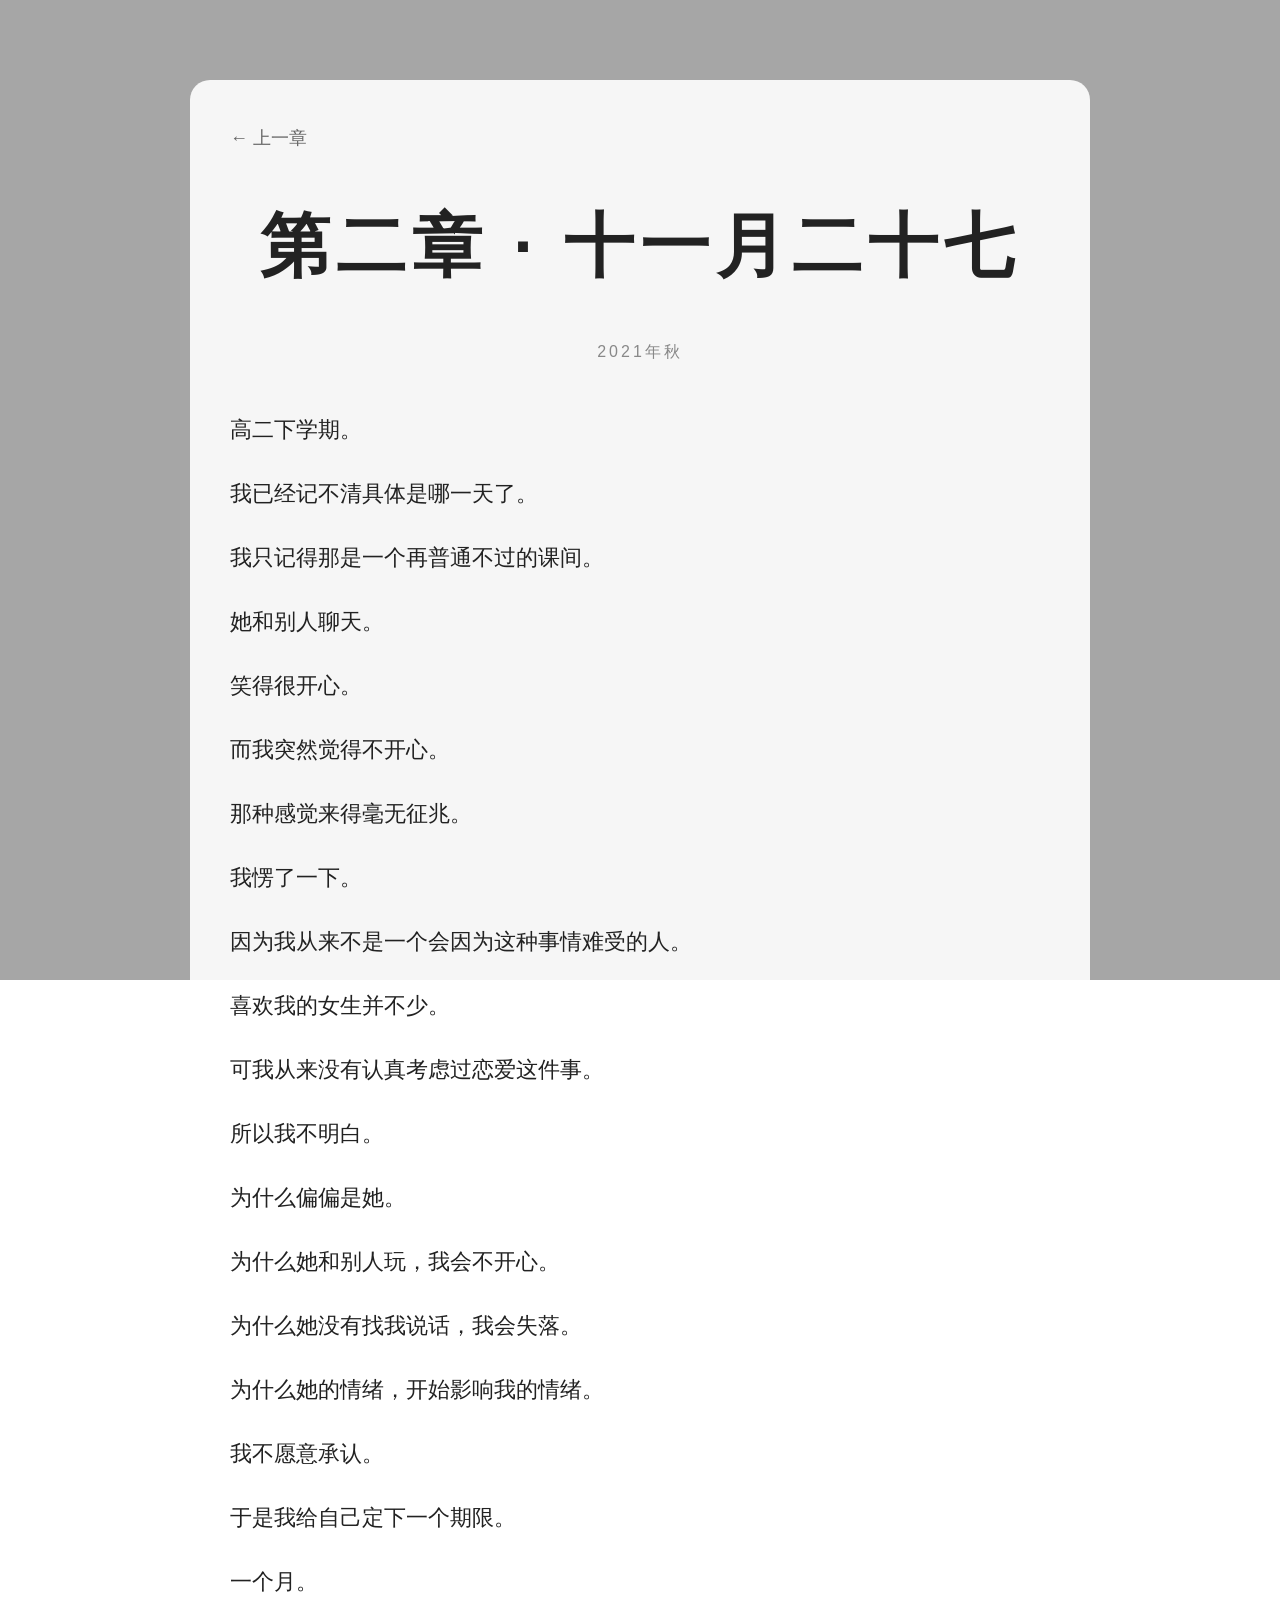
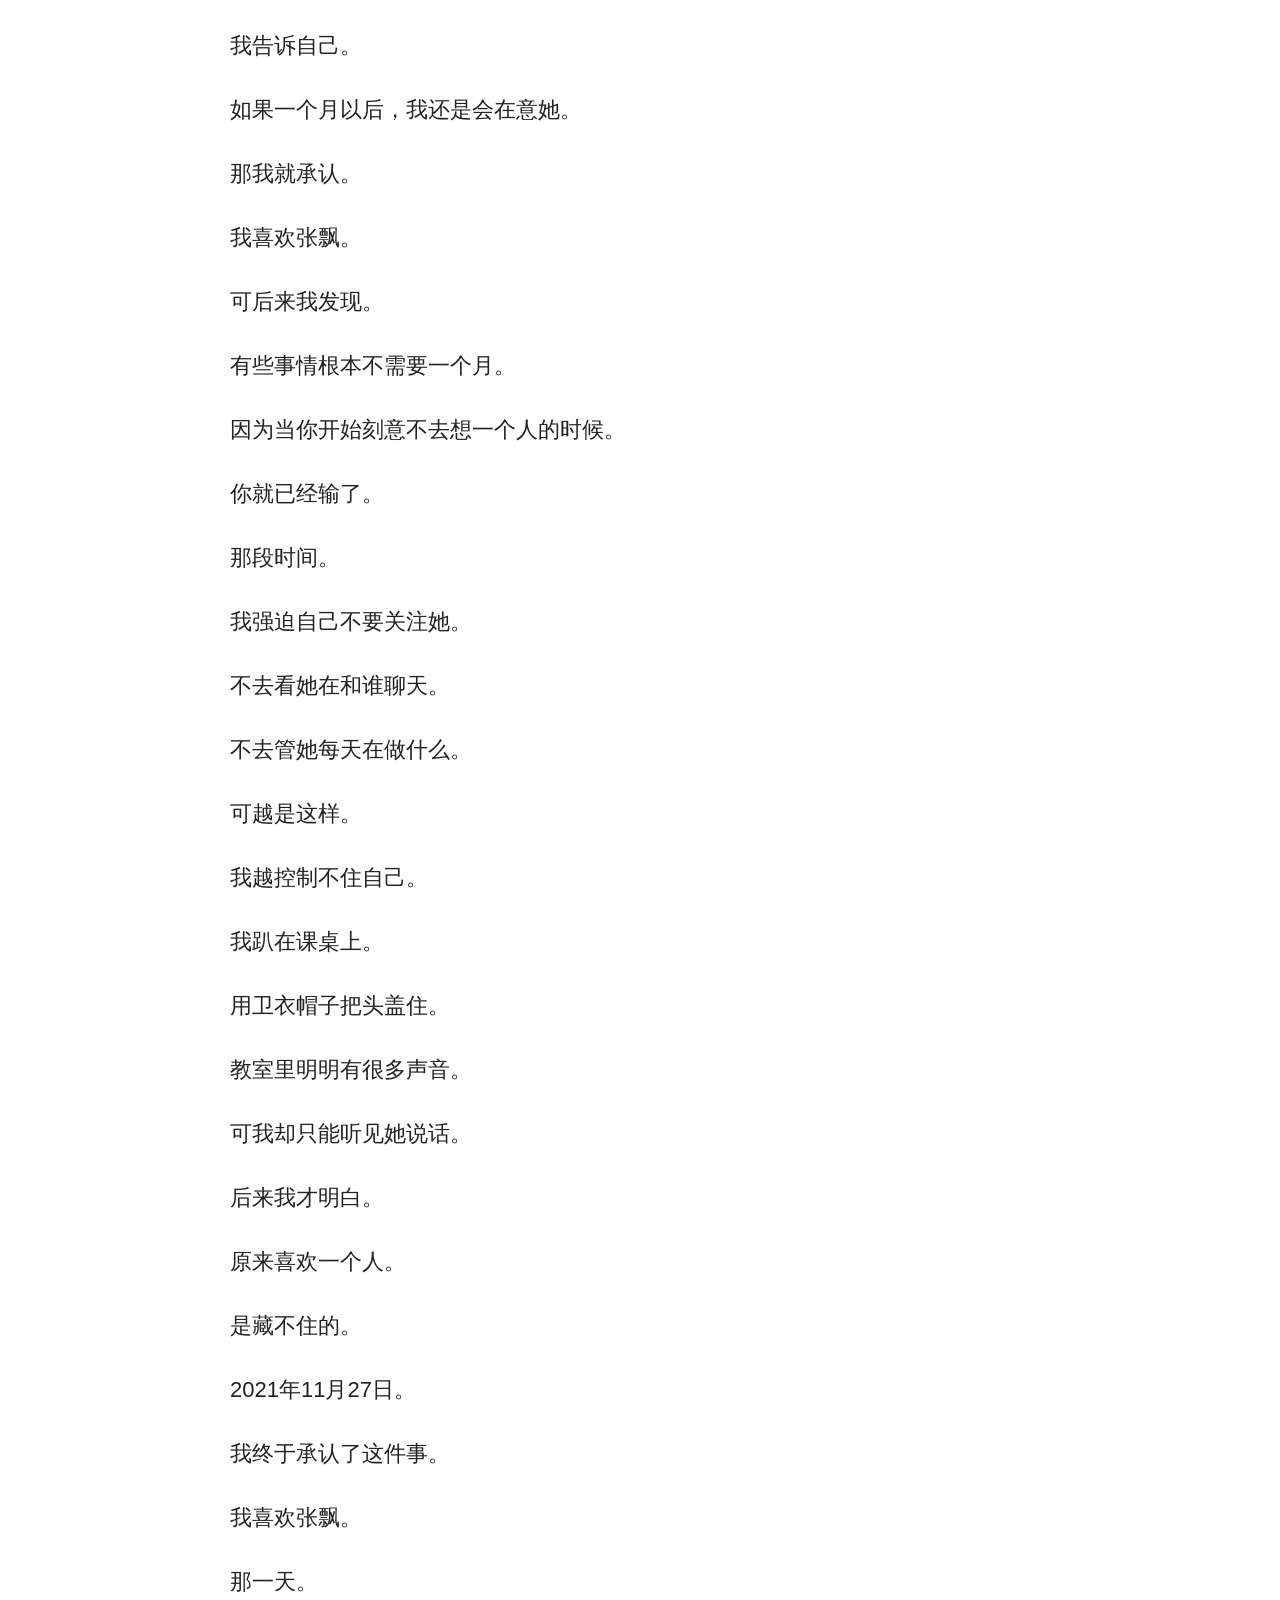
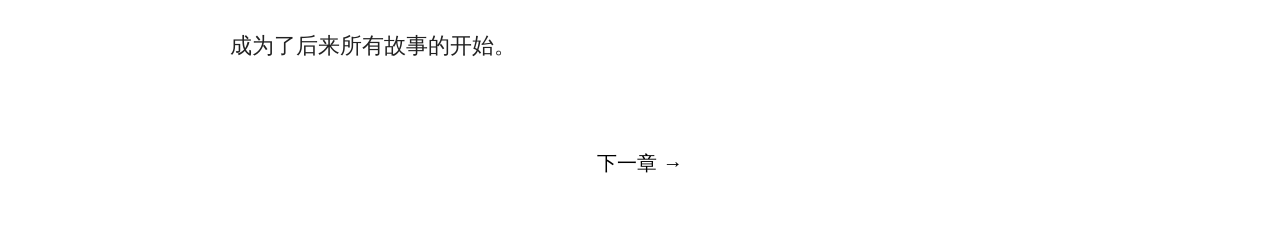
==== chapter2.html @ 86cd70a6 "Add files via upload" ====
<!DOCTYPE html>
<html lang="zh-CN">
<head>
<meta charset="UTF-8">
<meta name="viewport" content="width=device-width, initial-scale=1.0">
<title>第二章 · 十一月二十七</title>
<link rel="stylesheet" href="style.css">
</head>
<body>
<div class="story-container">
    <a href=" " class="back-btn">
        ← 上一章
    </a >
    <h1>第二章 · 十一月二十七</h1>
    <div class="story-date">
        2021年秋
    </div>
    <div class="story-content">
        <p>
            高二下学期。
        </p >
        <p>
            我已经记不清具体是哪一天了。
        </p >
        <p>
            我只记得那是一个再普通不过的课间。
        </p >
        <p>
            她和别人聊天。
        </p >
        <p>
            笑得很开心。
        </p >
        <p>
            而我突然觉得不开心。
        </p >
        <p>
            那种感觉来得毫无征兆。
        </p >
        <p>
            我愣了一下。
        </p >
        <p>
            因为我从来不是一个会因为这种事情难受的人。
        </p >
        <p>
            喜欢我的女生并不少。
        </p >
        <p>
            可我从来没有认真考虑过恋爱这件事。
        </p >
        <p>
            所以我不明白。
        </p >
        <p>
            为什么偏偏是她。
        </p >
        <p>
            为什么她和别人玩，我会不开心。
        </p >
        <p>
            为什么她没有找我说话，我会失落。
        </p >
        <p>
            为什么她的情绪，开始影响我的情绪。
        </p >
        <p>
            我不愿意承认。
        </p >
        <p>
            于是我给自己定下一个期限。
        </p >
        <p>
            一个月。
        </p >
        <p>
            我告诉自己。
        </p >
        <p>
            如果一个月以后，我还是会在意她。
        </p >
        <p>
            那我就承认。
        </p >
        <p>
            我喜欢张飘。
        </p >
        <p>
            可后来我发现。
        </p >
        <p>
            有些事情根本不需要一个月。
        </p >
        <p>
            因为当你开始刻意不去想一个人的时候。
        </p >
        <p>
            你就已经输了。
        </p >
        <p>
            那段时间。
        </p >
        <p>
            我强迫自己不要关注她。
        </p >
        <p>
            不去看她在和谁聊天。
        </p >
        <p>
            不去管她每天在做什么。
        </p >
        <p>
            可越是这样。
        </p >
        <p>
            我越控制不住自己。
        </p >
        <p>
            我趴在课桌上。
        </p >
        <p>
            用卫衣帽子把头盖住。
        </p >
        <p>
            教室里明明有很多声音。
        </p >
        <p>
            可我却只能听见她说话。
        </p >
        <p>
            后来我才明白。
        </p >
        <p>
            原来喜欢一个人。
        </p >
        <p>
            是藏不住的。
        </p >
        <p>
            2021年11月27日。
        </p >
        <p>
            我终于承认了这件事。
        </p >
        <p>
            我喜欢张飘。
        </p >
        <p>
            那一天。
        </p >
        <p>
            成为了后来所有故事的开始。
        </p >
    </div>
    <div style="text-align:center;margin-top:60px;">
        <a href="chapter3.html" class="btn">
            下一章 →
        </a >
    </div>
</div>
</body>
</html>
---- style.css ----
* {
    margin: 0;
    padding: 0;
    box-sizing: border-box;
}

body {

    height: 100vh;

    background:
        linear-gradient(
            rgba(0,0,0,0.35),
            rgba(0,0,0,0.35)
        ),
        url("https://images.unsplash.com/photo-1506744038136-46273834b3fb");

    background-size: cover;
    background-position: center;
    background-repeat: no-repeat;

    font-family: "Microsoft YaHei", sans-serif;
}

.overlay {

    width: 100%;
    height: 100vh;

    display: flex;
    justify-content: center;
    align-items: center;
}

.container {

    text-align: center;

    padding: 60px;

    background: rgba(255,255,255,0.12);

    backdrop-filter: blur(12px);

    border-radius: 25px;

    color: white;

    width: 700px;
}

h1 {

    font-size: 70px;

    margin-bottom: 40px;

    letter-spacing: 6px;
}

.quote {

    font-size: 22px;

    line-height: 2;
}

.date {

    margin-top: 35px;

    margin-bottom: 40px;

    font-size: 18px;

    opacity: 0.8;

    letter-spacing: 5px;
}

.btn {

    display: inline-block;

    padding: 15px 40px;

    background: white;

    color: black;

    text-decoration: none;

    border-radius: 30px;

    font-size: 20px;

    transition: 0.3s;
}

.btn:hover {

    transform: scale(1.05);

    background: #f0f0f0;
}

.story-container{

    max-width:900px;

    margin:80px auto;

    padding:40px;

    background:rgba(255,255,255,0.9);

    border-radius:20px;

    color:#222;

    line-height:2;
}

.back-btn{

    text-decoration:none;

    color:#666;

    font-size:18px;
}

.back-btn:hover{

    color:black;
}

.story-container h1{

    margin-top:20px;

    margin-bottom:20px;

    color:#222;

    text-align:center;
}

.story-date{

    text-align:center;

    color:#888;

    margin-bottom:40px;

    letter-spacing:3px;
}

.story-content p{

    font-size:22px;

    margin-bottom:20px;
}
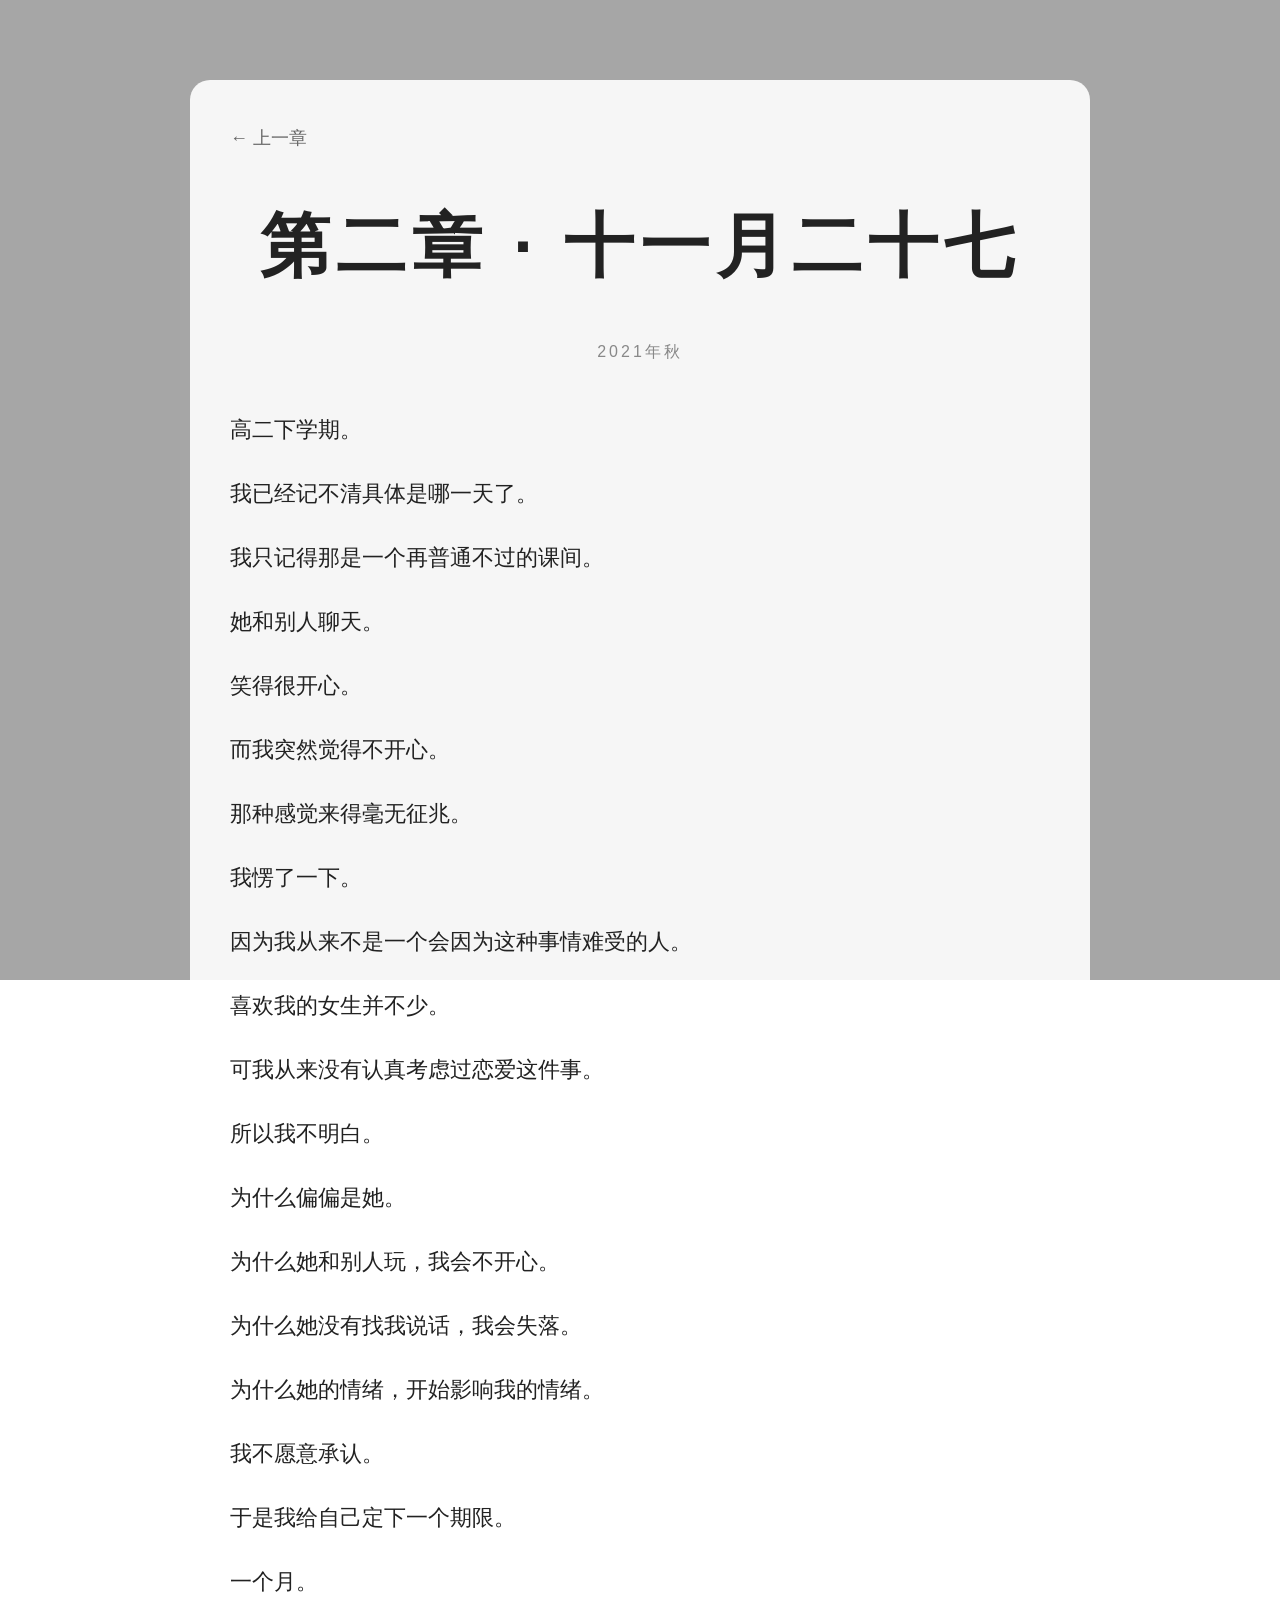
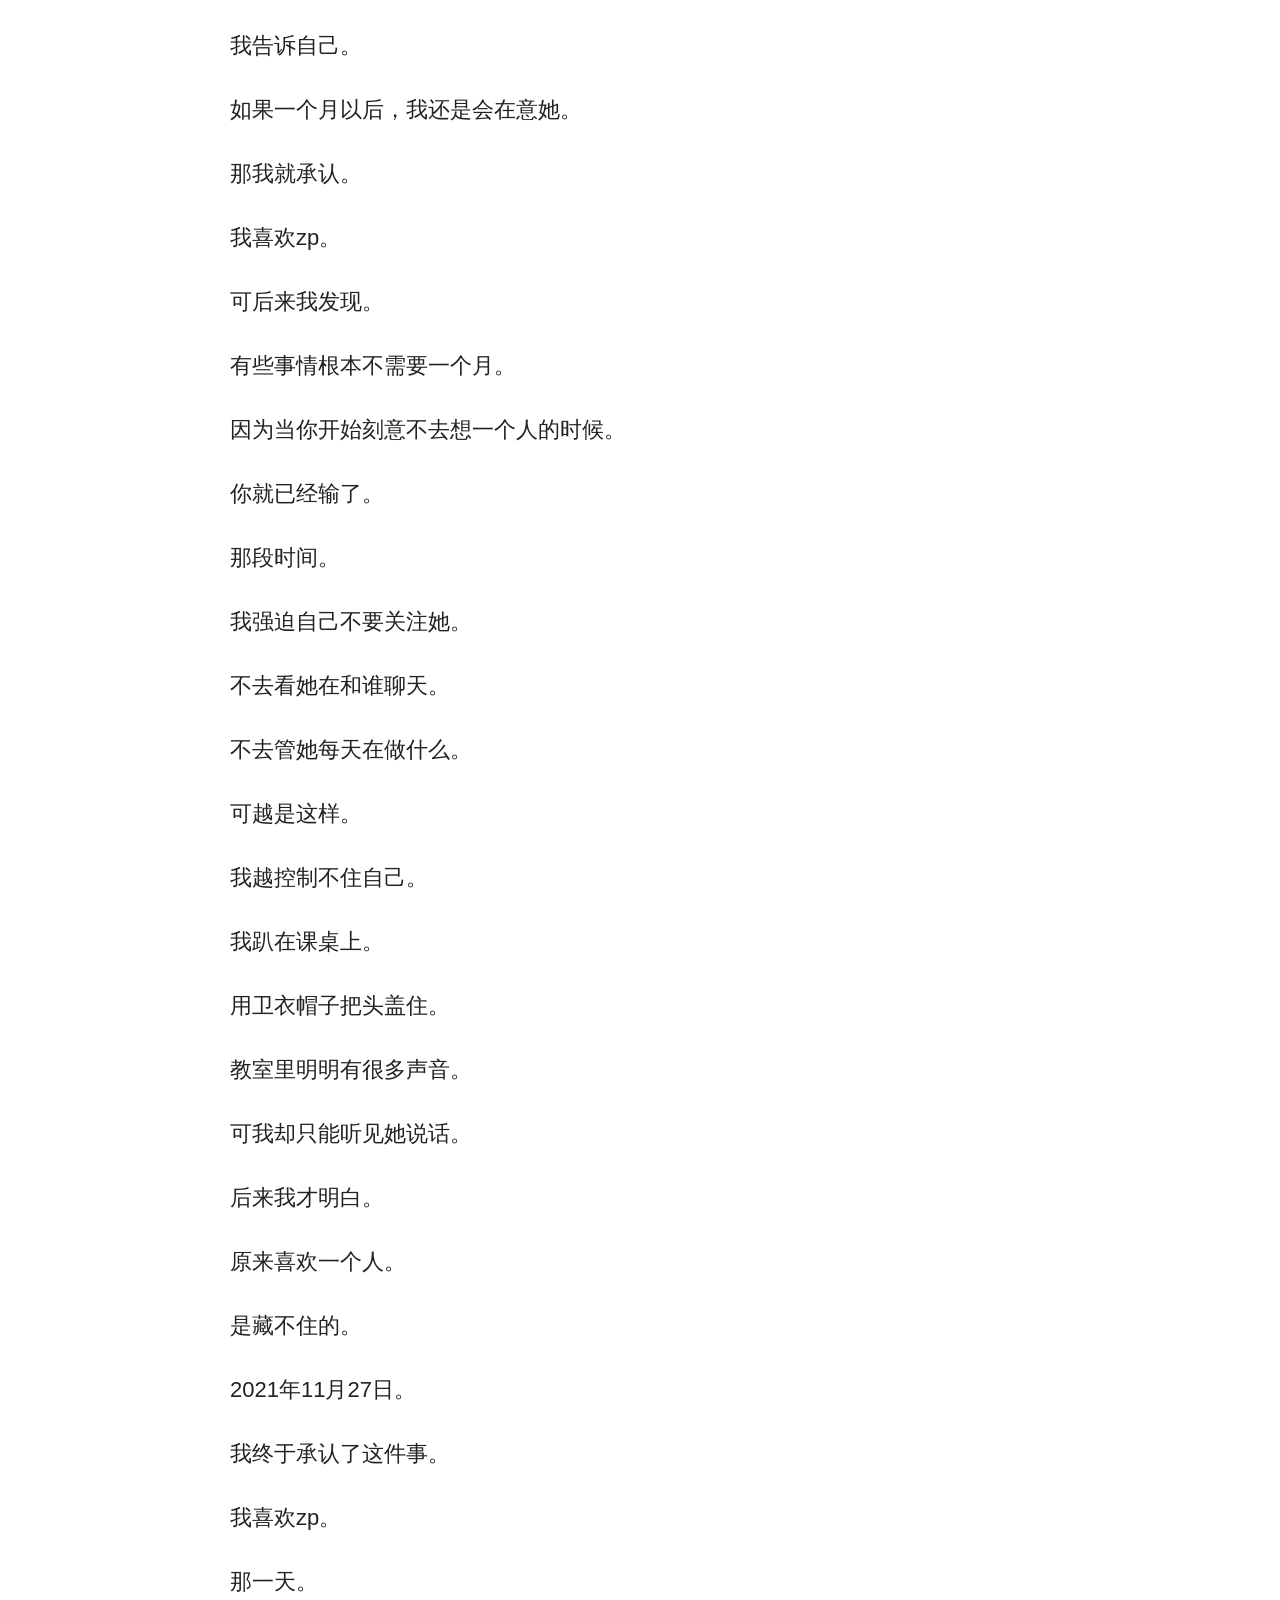
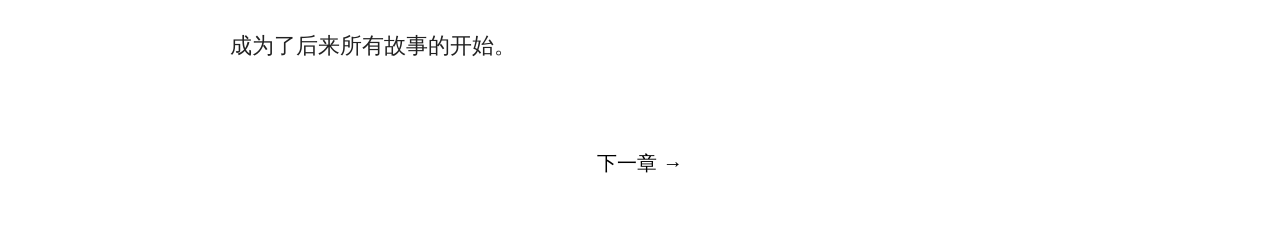
==== commit 80b5dd5e: "Add files via upload" ====
--- a/chapter2.html
+++ b/chapter2.html
@@ -83,7 +83,7 @@
             那我就承认。
         </p >
         <p>
-            我喜欢张飘。
+            我喜欢zp。
         </p >
         <p>
             可后来我发现。
@@ -143,7 +143,7 @@
             我终于承认了这件事。
         </p >
         <p>
-            我喜欢张飘。
+            我喜欢zp。
         </p >
         <p>
             那一天。
